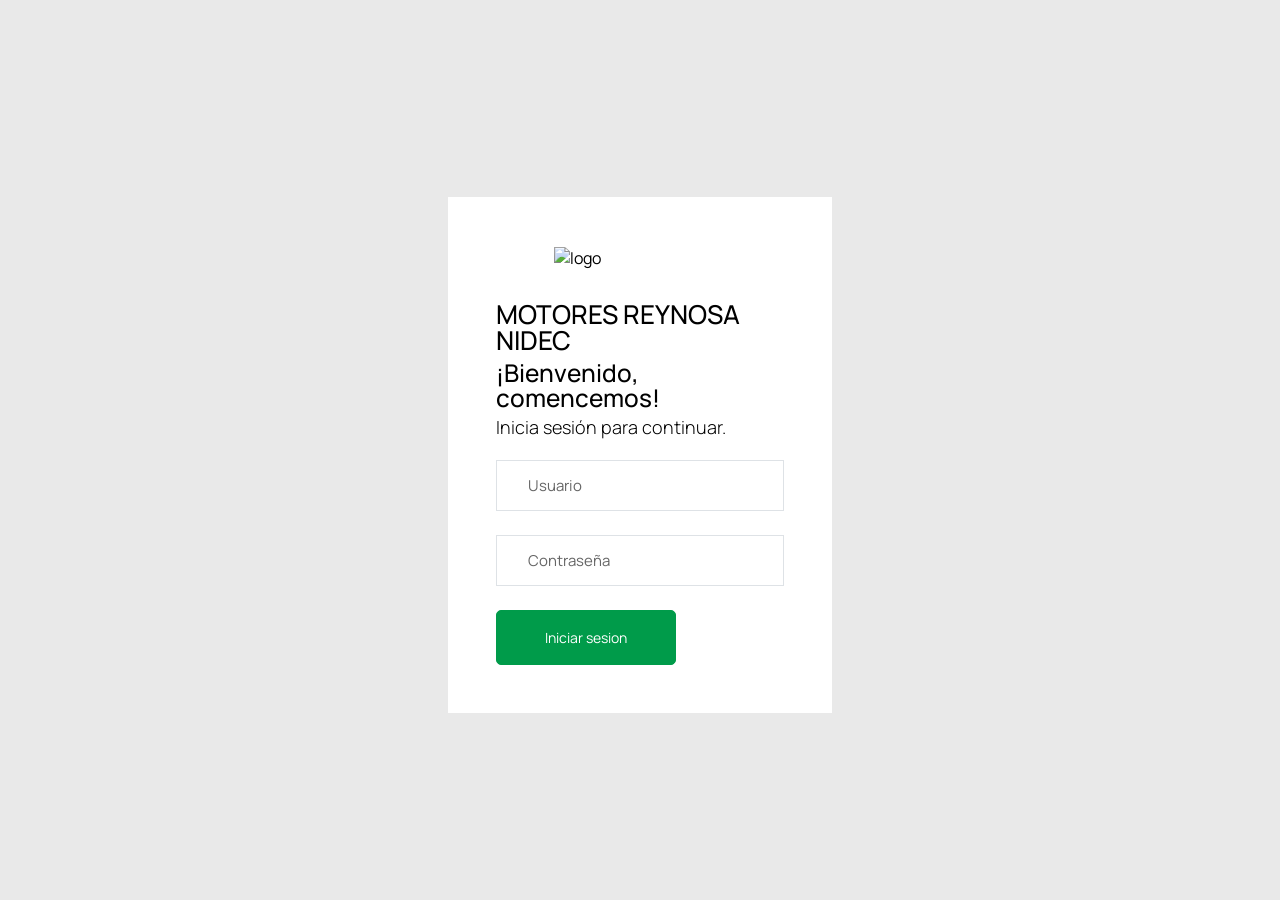
==== index.html @ 2c87b99a "update of 21/03/26 at 14:52" ====
<!doctype html>
<html lang="en">
  <head>
    <!-- Required meta tags -->
    <meta charset="utf-8" />
    <meta
      name="viewport"
      content="width=device-width, initial-scale=1, shrink-to-fit=no"
    />
    <title>Nidec Task Manager</title>
    <!-- plugins:css -->
    <link rel="stylesheet" href="vendors/feather/feather.css" />
    <link rel="stylesheet" href="vendors/mdi/css/materialdesignicons.min.css" />
    <link rel="stylesheet" href="vendors/ti-icons/css/themify-icons.css" />
    <link rel="stylesheet" href="vendors/typicons/typicons.css" />
    <link
      rel="stylesheet"
      href="vendors/simple-line-icons/css/simple-line-icons.css"
    />
    <link rel="stylesheet" href="vendors/css/vendor.bundle.base.css" />
    <!-- endinject -->
    <!-- Plugin css for this page -->
    <!-- End plugin css for this page -->
    <!-- inject:css -->
    <link rel="stylesheet" href="css/vertical-layout-light/style.css" />
    <!-- endinject -->
    <link
      rel="shortcut icon"
      href="images/Nidec Institutional Logo_Original Version.png"
    />
  </head>

  <body>
    <div class="container-scroller">
      <div class="container-fluid page-body-wrapper full-page-wrapper">
        <div class="content-wrapper d-flex align-items-center auth px-0">
          <div class="row w-100 mx-0">
            <div class="col-lg-4 mx-auto">
              <div class="auth-form-light text-left py-5 px-4 px-sm-5">
                <div class="brand-logo">
                  <img
                    src="images/Nidec Institutional Logo_Original Version.png"
                    class="login-logo"
                    alt="logo"
                  />
                </div>
                <h2>MOTORES REYNOSA NIDEC</h2>
                <h3>¡Bienvenido, comencemos!</h3>
                <h4 class="fw-light">Inicia sesión para continuar.</h4>

                <div class="error-message" id="errorMessage"></div>
                <div class="success-message" id="successMessage"></div>

                <form class="pt-3" id="loginForm">
                  <div class="form-group">
                    <input
                      type="name"
                      class="form-control form-control-lg"
                      id="usuario"
                      placeholder="Usuario"
                    />
                  </div>
                  <div class="form-group">
                    <input
                      type="password"
                      class="form-control form-control-lg"
                      id="password"
                      placeholder="Contraseña"
                    />
                  </div>
                  <div class="mt-3">
                    <button
                      class="btn btn-block btn-success btn-lg font-weight-medium auth-form-btn"
                      id="loginButton"
                    >
                      <div class="spinner"></div>
                      <span class="button-text">Iniciar sesion</span>
                    </button>
                  </div>
                </form>
              </div>
            </div>
          </div>
        </div>
        <!-- content-wrapper ends -->
      </div>
      <!-- page-body-wrapper ends -->
    </div>
    <!-- inject:js -->
    <script src="js/login.js"></script>
    <!-- endinject -->
  </body>
</html>
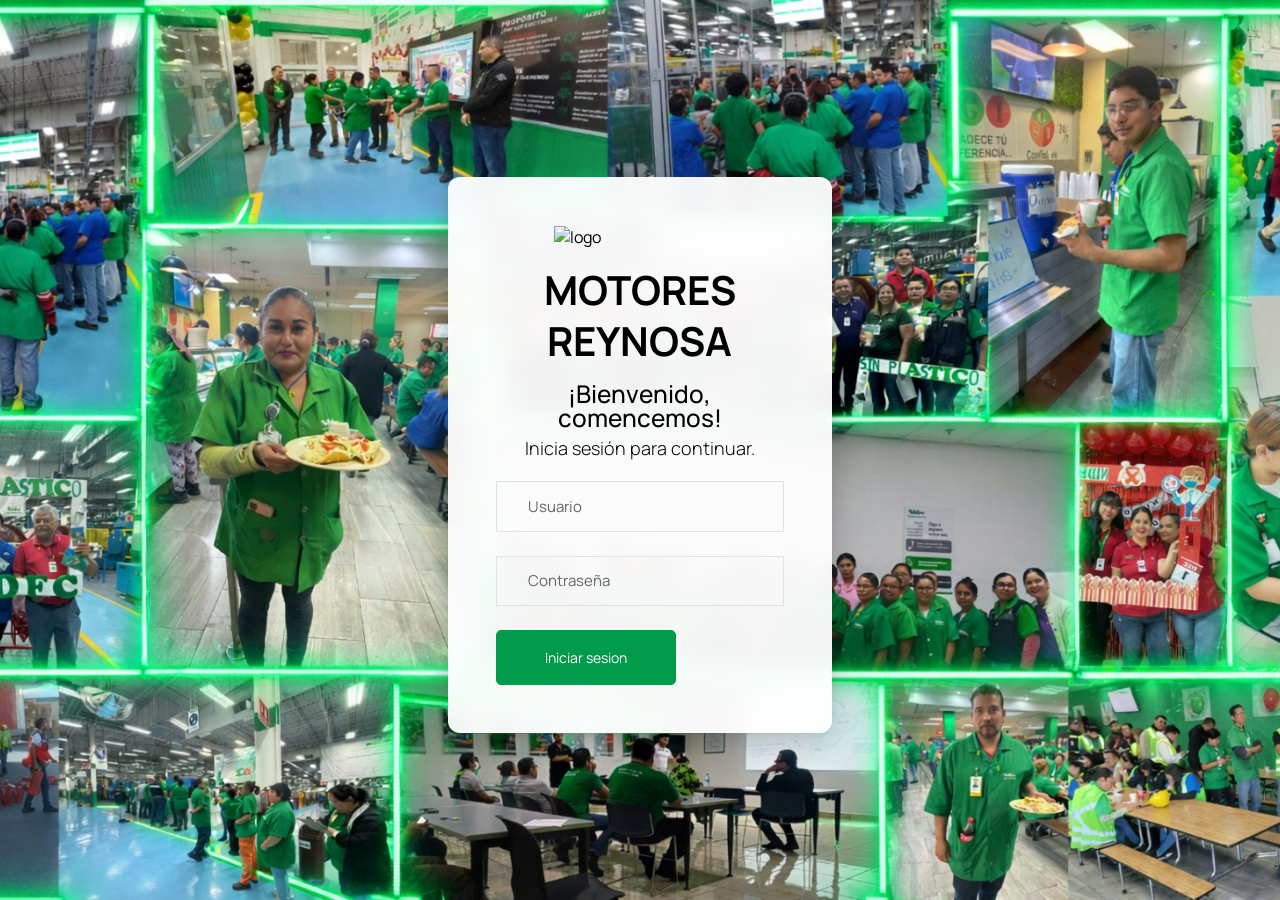
==== commit 0d1ce20f: "update of login background" ====
--- a/index.html
+++ b/index.html
@@ -23,6 +23,10 @@
     <!-- End plugin css for this page -->
     <!-- inject:css -->
     <link rel="stylesheet" href="css/vertical-layout-light/style.css" />
+    <link
+      rel="stylesheet"
+      href="css/vertical-layout-light/login-override.css"
+    />
     <!-- endinject -->
     <link
       rel="shortcut icon"
@@ -44,9 +48,30 @@
                     alt="logo"
                   />
                 </div>
-                <h2>MOTORES REYNOSA NIDEC</h2>
-                <h3>¡Bienvenido, comencemos!</h3>
-                <h4 class="fw-light">Inicia sesión para continuar.</h4>
+                <p
+                  style="
+                    text-align: center;
+                    font-size: 2.5rem;
+                    font-weight: bold;
+                  "
+                >
+                  MOTORES
+                </p>
+                <br />
+                <p
+                  style="
+                    text-align: center;
+                    font-size: 2.5rem;
+                    font-weight: bold;
+                  "
+                >
+                  REYNOSA
+                </p>
+                <br />
+                <h3 style="text-align: center">¡Bienvenido, comencemos!</h3>
+                <h4 class="fw-light" style="text-align: center">
+                  Inicia sesión para continuar.
+                </h4>
 
                 <div class="error-message" id="errorMessage"></div>
                 <div class="success-message" id="successMessage"></div>
@@ -74,7 +99,9 @@
                       id="loginButton"
                     >
                       <div class="spinner"></div>
-                      <span class="button-text">Iniciar sesion</span>
+                      <span class="button-text" style="align-items: center"
+                        >Iniciar sesion</span
+                      >
                     </button>
                   </div>
                 </form>
--- a/css/vertical-layout-light/login-override.css
+++ b/css/vertical-layout-light/login-override.css
@@ -0,0 +1,15 @@
+.container-fluid.page-body-wrapper.full-page-wrapper {
+  background: url("../../images/collage.png") center center / cover no-repeat
+    fixed !important;
+}
+
+.content-wrapper.auth {
+  background: transparent !important;
+}
+
+.auth-form-light {
+  background: rgba(255, 255, 255, 0.95) !important;
+  backdrop-filter: blur(10px);
+  border-radius: 12px;
+  box-shadow: 0 8px 32px rgba(0, 0, 0, 0.25);
+}
